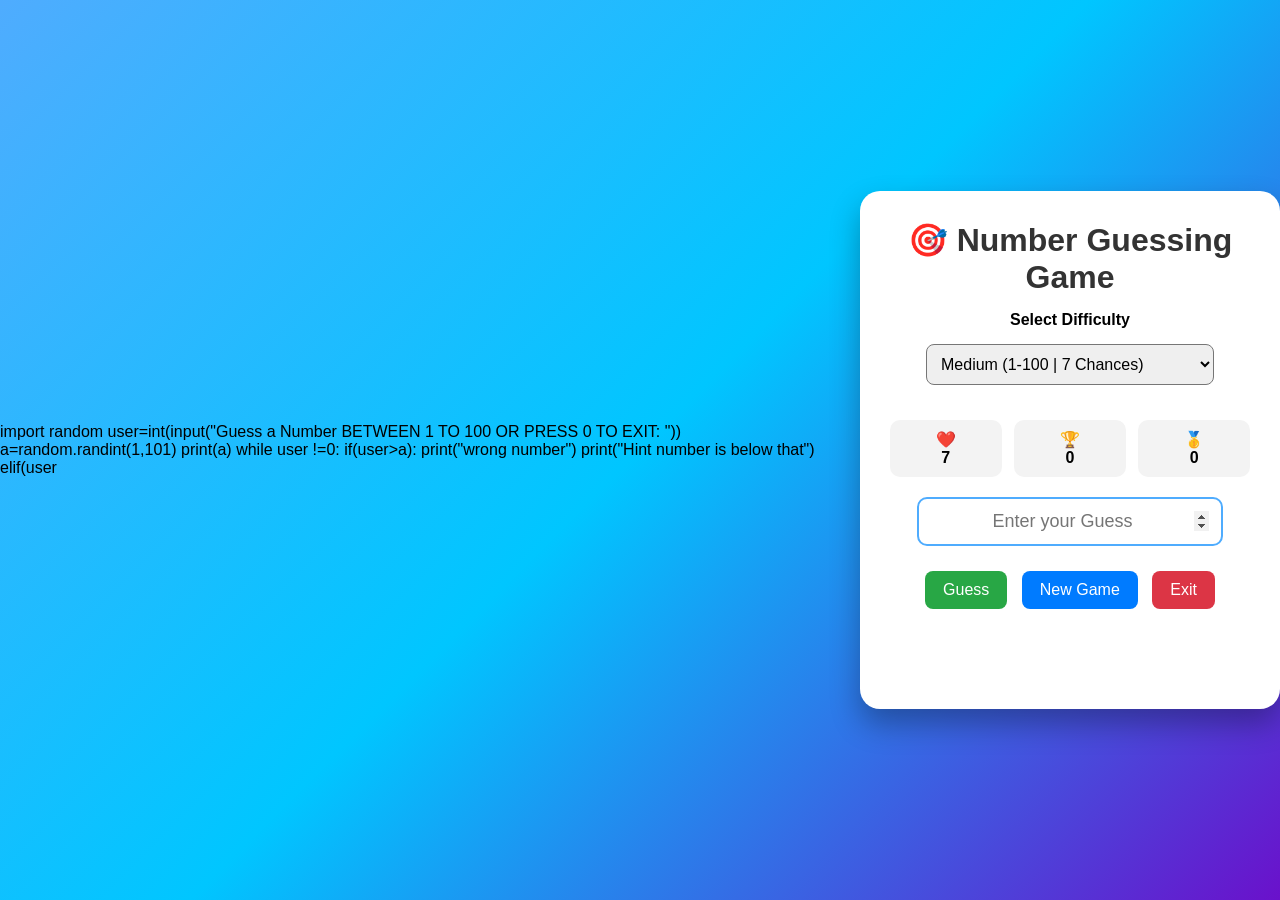
==== index.html @ 665e880b "Add files via upload My game file is added" ====
import random
user=int(input("Guess a Number BETWEEN 1 TO 100 OR PRESS 0 TO EXIT: "))
a=random.randint(1,101)
print(a)
while user !=0:
    if(user>a):
        print("wrong number")
        print("Hint number is below that")
    elif(user<a):
        print("wrong number")
        print("Hint number is above that")
    elif(user==a):
        print("hoooray!!!")
        print("congralutions you win")
        break
    user=int(input("Guess a Number BETWEEN 1 TO 100 OR PRESS 0 TO EXIT: "))
print("Thankyou for playing") 
<!DOCTYPE html>
<html lang="en">
<head>
<meta charset="UTF-8">
<meta name="viewport" content="width=device-width, initial-scale=1.0">
<title>🎯 Number Guessing Game</title>

<style>
*{
    margin:0;
    padding:0;
    box-sizing:border-box;
    font-family:'Segoe UI',sans-serif;
}

body{
    height:100vh;
    display:flex;
    justify-content:center;
    align-items:center;
    background:linear-gradient(135deg,#4facfe,#00c6ff,#6a11cb);
}

.container{
    width:420px;
    background:#fff;
    border-radius:20px;
    padding:30px;
    text-align:center;
    box-shadow:0 15px 30px rgba(0,0,0,.3);
}

h1{
    color:#333;
    margin-bottom:15px;
}

select{
    width:80%;
    padding:10px;
    border-radius:8px;
    margin:15px 0;
    font-size:16px;
}

.stats{
    display:flex;
    justify-content:space-between;
    margin:20px 0;
    font-weight:bold;
}

.stats div{
    background:#f3f3f3;
    padding:10px;
    border-radius:10px;
    width:31%;
}

input{
    width:85%;
    padding:12px;
    font-size:18px;
    text-align:center;
    border-radius:10px;
    border:2px solid #ccc;
    outline:none;
}

input:focus{
    border-color:#4facfe;
}

.buttons{
    margin-top:20px;
}

button{
    margin:5px;
    padding:10px 18px;
    border:none;
    border-radius:8px;
    color:white;
    font-size:16px;
    cursor:pointer;
    transition:.3s;
}

#guessBtn{
    background:#28a745;
}

#guessBtn:hover{
    background:#1e7e34;
}

#newBtn{
    background:#007bff;
}

#newBtn:hover{
    background:#0056b3;
}

#exitBtn{
    background:#dc3545;
}

#exitBtn:hover{
    background:#b02a37;
}

#message{
    margin-top:25px;
    min-height:40px;
    font-size:20px;
    font-weight:bold;
}

.win{
    color:green;
}

.lose{
    color:red;
}

.info{
    color:#0d6efd;
}

.warning{
    color:orange;
}
</style>

</head>
<body>

<div class="container">

<h1>🎯 Number Guessing Game</h1>

<p><b>Select Difficulty</b></p>

<select id="level">
    <option value="easy">Easy (1-50 | 10 Chances)</option>
    <option value="medium" selected>Medium (1-100 | 7 Chances)</option>
    <option value="hard">Hard (1-200 | 5 Chances)</option>
</select>

<div class="stats">

<div>
❤️<br>
<span id="chance">7</span>
</div>

<div>
🏆<br>
<span id="score">0</span>
</div>

<div>
🥇<br>
<span id="highscore">0</span>
</div>

</div>

<input
type="number"
id="guess"
placeholder="Enter your Guess">

<div class="buttons">

<button id="guessBtn">Guess</button>

<button id="newBtn">New Game</button>

<button id="exitBtn">Exit</button>

</div>

<div id="message"></div>

</div>

<script>

let randomNumber;
let maxNumber;
let chances;
let score=0;

let highScore=localStorage.getItem("highScore") || 0;

document.getElementById("highscore").innerHTML=highScore;

function startGame(){

let level=document.getElementById("level").value;

if(level==="easy"){
maxNumber=50;
chances=10;
}
else if(level==="medium"){
maxNumber=100;
chances=7;
}
else{
maxNumber=200;
chances=5;
}

randomNumber=Math.floor(Math.random()*maxNumber)+1;

document.getElementById("chance").innerHTML=chances;

document.getElementById("guess").value="";
document.getElementById("guess").disabled=false;

document.getElementById("guessBtn").disabled=false;

document.getElementById("message").innerHTML="";

document.getElementById("guess").focus();

}

startGame();

document.getElementById("guessBtn").addEventListener("click",checkGuess);

document.getElementById("newBtn").addEventListener("click",startGame);

document.getElementById("exitBtn").addEventListener("click",exitGame);

document.getElementById("level").addEventListener("change",startGame);

document.getElementById("guess").addEventListener("keypress",function(e){

if(e.key==="Enter"){

checkGuess();

}

});

function checkGuess(){

let input=document.getElementById("guess").value.trim();

if(input===""){

showMessage("⚠ Please enter a number.","warning");

return;

}

let guess=Number(input);

if(guess<1 || guess>maxNumber){

showMessage("Enter number between 1 and "+maxNumber,"warning");

return;

}

chances--;

document.getElementById("chance").innerHTML=chances;

if(guess===randomNumber){

score+=10;

document.getElementById("score").innerHTML=score;

if(score>highScore){

highScore=score;

localStorage.setItem("highScore",highScore);

document.getElementById("highscore").innerHTML=highScore;

}

showMessage("🎉 Congratulations! You guessed it!","win");

document.getElementById("guessBtn").disabled=true;

document.getElementById("guess").disabled=true;

return;

}

if(chances===0){

showMessage("💀 Game Over! Number was "+randomNumber,"lose");

document.getElementById("guessBtn").disabled=true;

document.getElementById("guess").disabled=true;

return;

}

if(guess>randomNumber){

showMessage("📉 Too High! Try a smaller number.","info");

}
else{

showMessage("📈 Too Low! Try a bigger number.","info");

}

document.getElementById("guess").value="";

document.getElementById("guess").focus();

}

function showMessage(text,cls){

let msg=document.getElementById("message");

msg.className=cls;

msg.innerHTML=text;

}

function exitGame(){

document.getElementById("guess").disabled=true;

document.getElementById("guessBtn").disabled=true;

showMessage("👋 Thanks for Playing!","info");

}

</script>

</body>
</html>
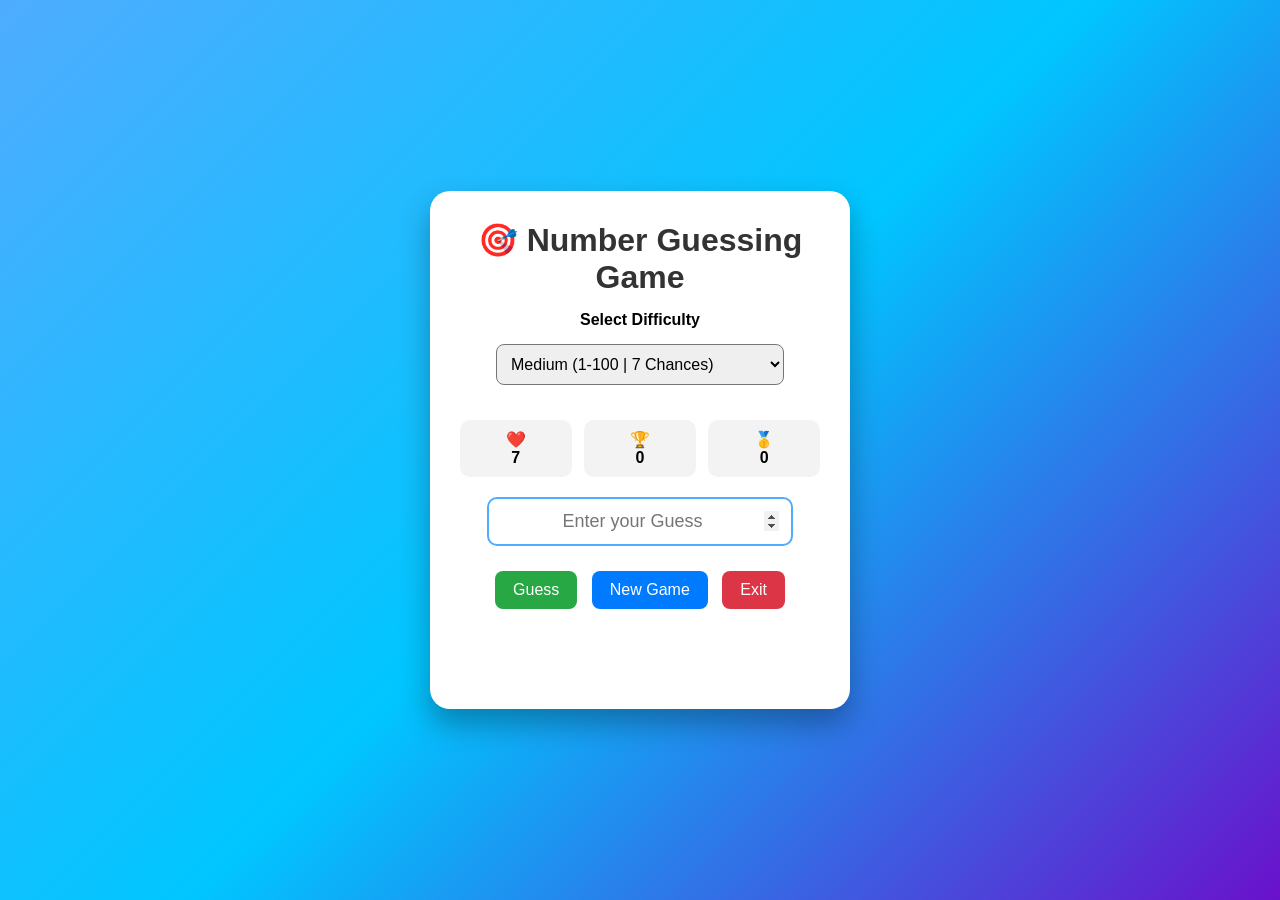
==== commit f5f2a0c4: "Comment the unwanted code" ====
--- a/index.html
+++ b/index.html
@@ -1,4 +1,4 @@
-import random
+<!-- import random
 user=int(input("Guess a Number BETWEEN 1 TO 100 OR PRESS 0 TO EXIT: "))
 a=random.randint(1,101)
 print(a)
@@ -14,7 +14,7 @@
         print("congralutions you win")
         break
     user=int(input("Guess a Number BETWEEN 1 TO 100 OR PRESS 0 TO EXIT: "))
-print("Thankyou for playing") 
+print("Thankyou for playing")  -->
 <!DOCTYPE html>
 <html lang="en">
 <head>
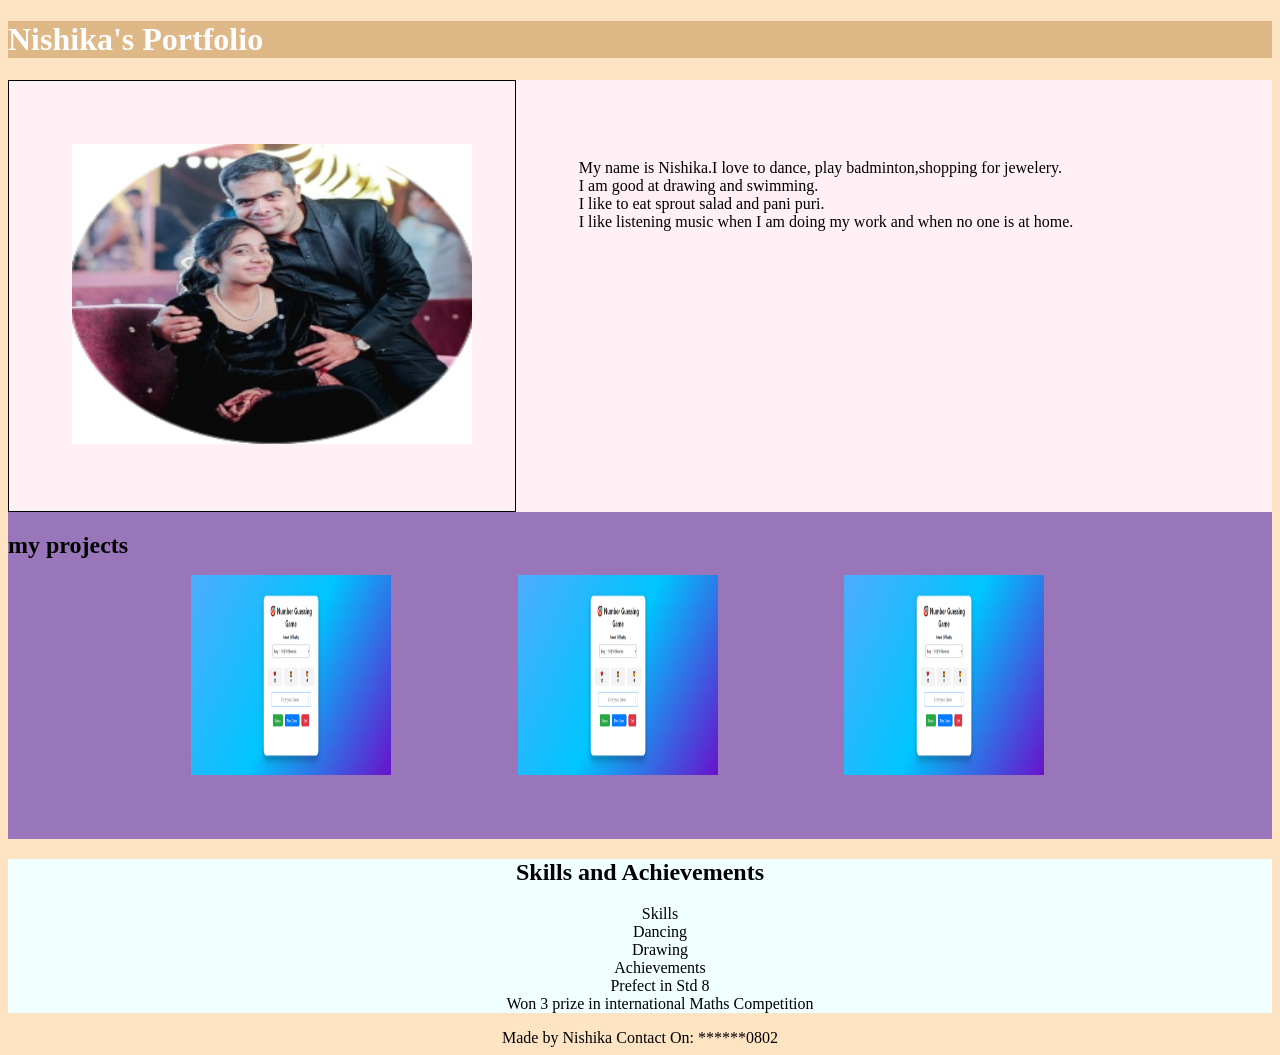
==== commit 409dfe50: "portfolio" ====
--- a/index.html
+++ b/index.html
@@ -1,374 +1,55 @@
-<!-- import random
-user=int(input("Guess a Number BETWEEN 1 TO 100 OR PRESS 0 TO EXIT: "))
-a=random.randint(1,101)
-print(a)
-while user !=0:
-    if(user>a):
-        print("wrong number")
-        print("Hint number is below that")
-    elif(user<a):
-        print("wrong number")
-        print("Hint number is above that")
-    elif(user==a):
-        print("hoooray!!!")
-        print("congralutions you win")
-        break
-    user=int(input("Guess a Number BETWEEN 1 TO 100 OR PRESS 0 TO EXIT: "))
-print("Thankyou for playing")  -->
 <!DOCTYPE html>
 <html lang="en">
 <head>
-<meta charset="UTF-8">
-<meta name="viewport" content="width=device-width, initial-scale=1.0">
-<title>🎯 Number Guessing Game</title>
-
-<style>
-*{
-    margin:0;
-    padding:0;
-    box-sizing:border-box;
-    font-family:'Segoe UI',sans-serif;
-}
-
-body{
-    height:100vh;
-    display:flex;
-    justify-content:center;
-    align-items:center;
-    background:linear-gradient(135deg,#4facfe,#00c6ff,#6a11cb);
-}
-
-.container{
-    width:420px;
-    background:#fff;
-    border-radius:20px;
-    padding:30px;
-    text-align:center;
-    box-shadow:0 15px 30px rgba(0,0,0,.3);
-}
-
-h1{
-    color:#333;
-    margin-bottom:15px;
-}
-
-select{
-    width:80%;
-    padding:10px;
-    border-radius:8px;
-    margin:15px 0;
-    font-size:16px;
-}
-
-.stats{
-    display:flex;
-    justify-content:space-between;
-    margin:20px 0;
-    font-weight:bold;
-}
-
-.stats div{
-    background:#f3f3f3;
-    padding:10px;
-    border-radius:10px;
-    width:31%;
-}
-
-input{
-    width:85%;
-    padding:12px;
-    font-size:18px;
-    text-align:center;
-    border-radius:10px;
-    border:2px solid #ccc;
-    outline:none;
-}
-
-input:focus{
-    border-color:#4facfe;
-}
-
-.buttons{
-    margin-top:20px;
-}
-
-button{
-    margin:5px;
-    padding:10px 18px;
-    border:none;
-    border-radius:8px;
-    color:white;
-    font-size:16px;
-    cursor:pointer;
-    transition:.3s;
-}
-
-#guessBtn{
-    background:#28a745;
-}
-
-#guessBtn:hover{
-    background:#1e7e34;
-}
-
-#newBtn{
-    background:#007bff;
-}
-
-#newBtn:hover{
-    background:#0056b3;
-}
-
-#exitBtn{
-    background:#dc3545;
-}
-
-#exitBtn:hover{
-    background:#b02a37;
-}
-
-#message{
-    margin-top:25px;
-    min-height:40px;
-    font-size:20px;
-    font-weight:bold;
-}
-
-.win{
-    color:green;
-}
-
-.lose{
-    color:red;
-}
-
-.info{
-    color:#0d6efd;
-}
-
-.warning{
-    color:orange;
-}
-</style>
-
+    <meta charset="UTF-8">
+    <meta name="viewport" content="width=device-width, initial-scale=1.0">
+    <title>Document</title>
+    <link rel="stylesheet" href="portfolio.css">
 </head>
 <body>
+  <div class="navbar">
+    <h1>Nishika's Portfolio</h1>
+  </div>
+  <div class="about">
+    <div class="image">
+        <img src="Screenshot (119).png" alt="">
+    </div>
+    <div class="para">
+        <p>
+         My name is Nishika.I love to dance, play badminton,shopping for jewelery.
+         <br>I am good at drawing and swimming.
+         <br>I like to eat sprout salad and pani puri.
+         <br>I like listening music when I am doing my work and when no one is at home.
+        </p>
+    </div>
+  </div>
+  <div class="projects">
+    <h2>my projects</h2>
+    <div class="project-card1">
+        <img src="Screenshot (120).png" alt="" height="200px" width="200px">
+    </div>
+    <div class="project-card2">
+        <img src="Screenshot (120).png" alt="" height="200px" width="200px">
+    </div>
+    <div class="project-card3">
+        <img src="Screenshot (120).png" alt="" height="200px" width="200px">
+    </div>
+  </div>
+  <div class="skills">
+    <h2>Skills and Achievements</h2>
+    <ul type="none">
+        <li>Skills</li>
+        <li>Dancing</li>
+        <li>Drawing</li>
 
-<div class="container">
-
-<h1>🎯 Number Guessing Game</h1>
-
-<p><b>Select Difficulty</b></p>
-
-<select id="level">
-    <option value="easy">Easy (1-50 | 10 Chances)</option>
-    <option value="medium" selected>Medium (1-100 | 7 Chances)</option>
-    <option value="hard">Hard (1-200 | 5 Chances)</option>
-</select>
-
-<div class="stats">
-
-<div>
-❤️<br>
-<span id="chance">7</span>
-</div>
-
-<div>
-🏆<br>
-<span id="score">0</span>
-</div>
-
-<div>
-🥇<br>
-<span id="highscore">0</span>
-</div>
-
-</div>
-
-<input
-type="number"
-id="guess"
-placeholder="Enter your Guess">
-
-<div class="buttons">
-
-<button id="guessBtn">Guess</button>
-
-<button id="newBtn">New Game</button>
-
-<button id="exitBtn">Exit</button>
-
-</div>
-
-<div id="message"></div>
-
-</div>
-
-<script>
-
-let randomNumber;
-let maxNumber;
-let chances;
-let score=0;
-
-let highScore=localStorage.getItem("highScore") || 0;
-
-document.getElementById("highscore").innerHTML=highScore;
-
-function startGame(){
-
-let level=document.getElementById("level").value;
-
-if(level==="easy"){
-maxNumber=50;
-chances=10;
-}
-else if(level==="medium"){
-maxNumber=100;
-chances=7;
-}
-else{
-maxNumber=200;
-chances=5;
-}
-
-randomNumber=Math.floor(Math.random()*maxNumber)+1;
-
-document.getElementById("chance").innerHTML=chances;
-
-document.getElementById("guess").value="";
-document.getElementById("guess").disabled=false;
-
-document.getElementById("guessBtn").disabled=false;
-
-document.getElementById("message").innerHTML="";
-
-document.getElementById("guess").focus();
-
-}
-
-startGame();
-
-document.getElementById("guessBtn").addEventListener("click",checkGuess);
-
-document.getElementById("newBtn").addEventListener("click",startGame);
-
-document.getElementById("exitBtn").addEventListener("click",exitGame);
-
-document.getElementById("level").addEventListener("change",startGame);
-
-document.getElementById("guess").addEventListener("keypress",function(e){
-
-if(e.key==="Enter"){
-
-checkGuess();
-
-}
-
-});
-
-function checkGuess(){
-
-let input=document.getElementById("guess").value.trim();
-
-if(input===""){
-
-showMessage("⚠ Please enter a number.","warning");
-
-return;
-
-}
-
-let guess=Number(input);
-
-if(guess<1 || guess>maxNumber){
-
-showMessage("Enter number between 1 and "+maxNumber,"warning");
-
-return;
-
-}
-
-chances--;
-
-document.getElementById("chance").innerHTML=chances;
-
-if(guess===randomNumber){
-
-score+=10;
-
-document.getElementById("score").innerHTML=score;
-
-if(score>highScore){
-
-highScore=score;
-
-localStorage.setItem("highScore",highScore);
-
-document.getElementById("highscore").innerHTML=highScore;
-
-}
-
-showMessage("🎉 Congratulations! You guessed it!","win");
-
-document.getElementById("guessBtn").disabled=true;
-
-document.getElementById("guess").disabled=true;
-
-return;
-
-}
-
-if(chances===0){
-
-showMessage("💀 Game Over! Number was "+randomNumber,"lose");
-
-document.getElementById("guessBtn").disabled=true;
-
-document.getElementById("guess").disabled=true;
-
-return;
-
-}
-
-if(guess>randomNumber){
-
-showMessage("📉 Too High! Try a smaller number.","info");
-
-}
-else{
-
-showMessage("📈 Too Low! Try a bigger number.","info");
-
-}
-
-document.getElementById("guess").value="";
-
-document.getElementById("guess").focus();
-
-}
-
-function showMessage(text,cls){
-
-let msg=document.getElementById("message");
-
-msg.className=cls;
-
-msg.innerHTML=text;
-
-}
-
-function exitGame(){
-
-document.getElementById("guess").disabled=true;
-
-document.getElementById("guessBtn").disabled=true;
-
-showMessage("👋 Thanks for Playing!","info");
-
-}
-
-</script>
-
+        <li>Achievements</li>
+        <li>Prefect in Std 8</li>
+        <li>Won 3 prize in international Maths Competition</li>
+    </ul>
+  </div>
+  <div class="footer">
+ Made by Nishika
+ Contact On: ******0802
+ </div>
 </body>
-</html>
+</html>
--- a/portfolio.css
+++ b/portfolio.css
@@ -0,0 +1,46 @@
+body{
+background-color: bisque;
+}
+.navbar{
+background-color: burlywood;
+color: white
+}
+.about{
+    background-color: lavenderblush;
+    display: flex;
+}
+.about .image{
+   width: 30%;
+   border: 1px solid black;
+   /* padding-right: 5%; */
+   padding:5%;
+
+}
+.image img{
+    height: 300px;
+    width:400px;
+
+}
+.para{
+    padding: 5%;
+}
+.projects{
+    display: flex;
+background-color: rgb(153, 117, 186);
+}
+.project-card1,.project-card2,.project-card3{
+    width: 200px;
+    height: 200px;
+    margin:5%;
+    background-color: bisque;
+}
+
+.skills {
+ background-color: azure; 
+ text-align: center; 
+}
+
+.footer{
+    text-align: center;
+   
+}
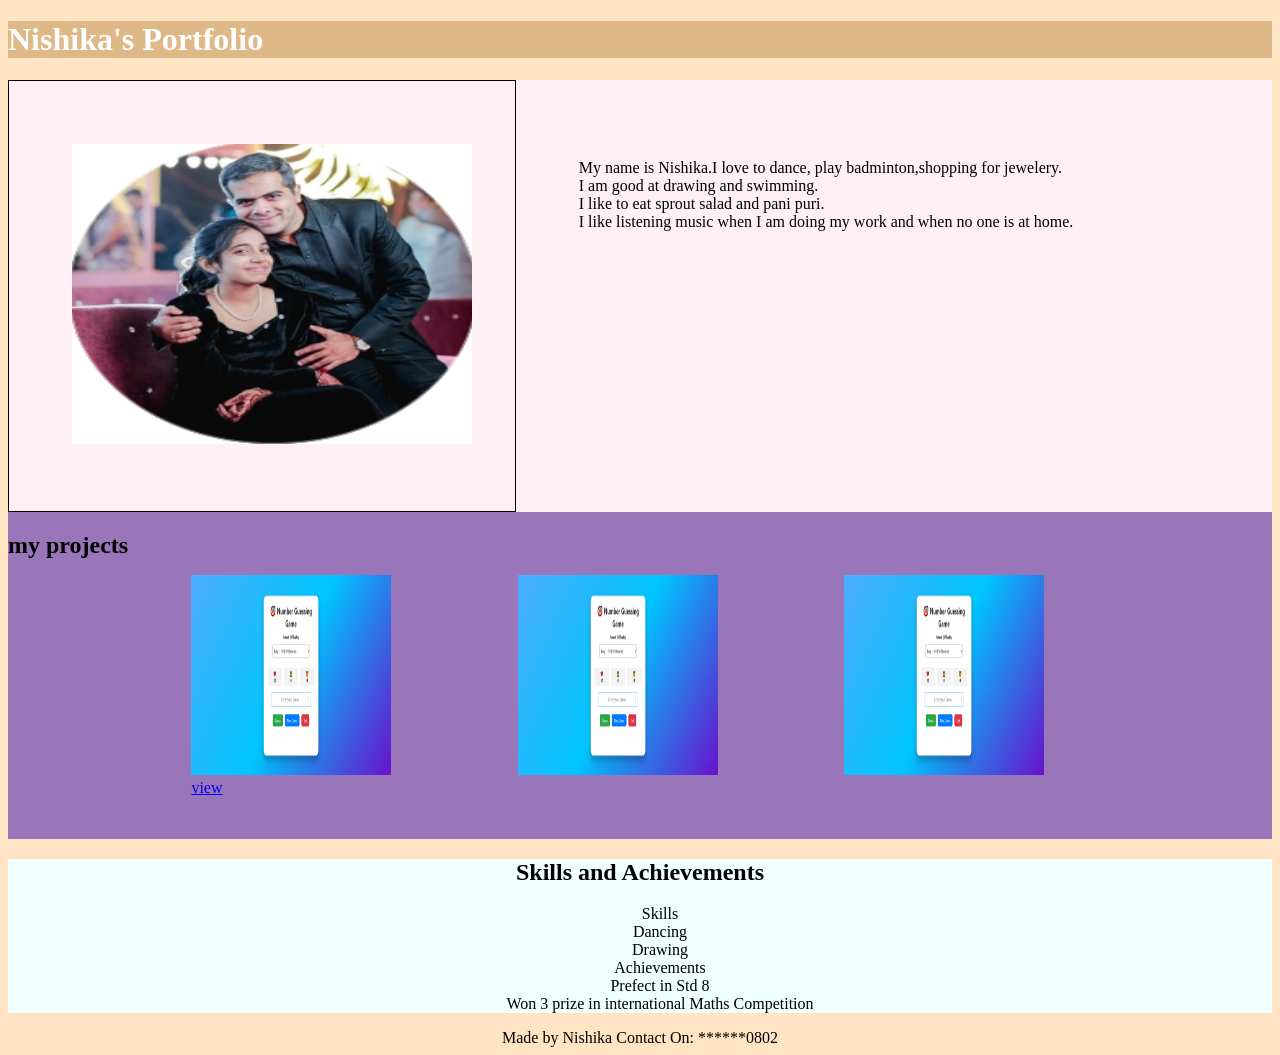
==== commit 10fcfd20: "Fix HTML structure and add project link" ====
--- a/index.html
+++ b/index.html
@@ -27,6 +27,7 @@
     <h2>my projects</h2>
     <div class="project-card1">
         <img src="Screenshot (120).png" alt="" height="200px" width="200px">
+        <a href="game.html"> view </a>
     </div>
     <div class="project-card2">
         <img src="Screenshot (120).png" alt="" height="200px" width="200px">
@@ -52,4 +53,4 @@
  Contact On: ******0802
  </div>
 </body>
-</html>+</html>
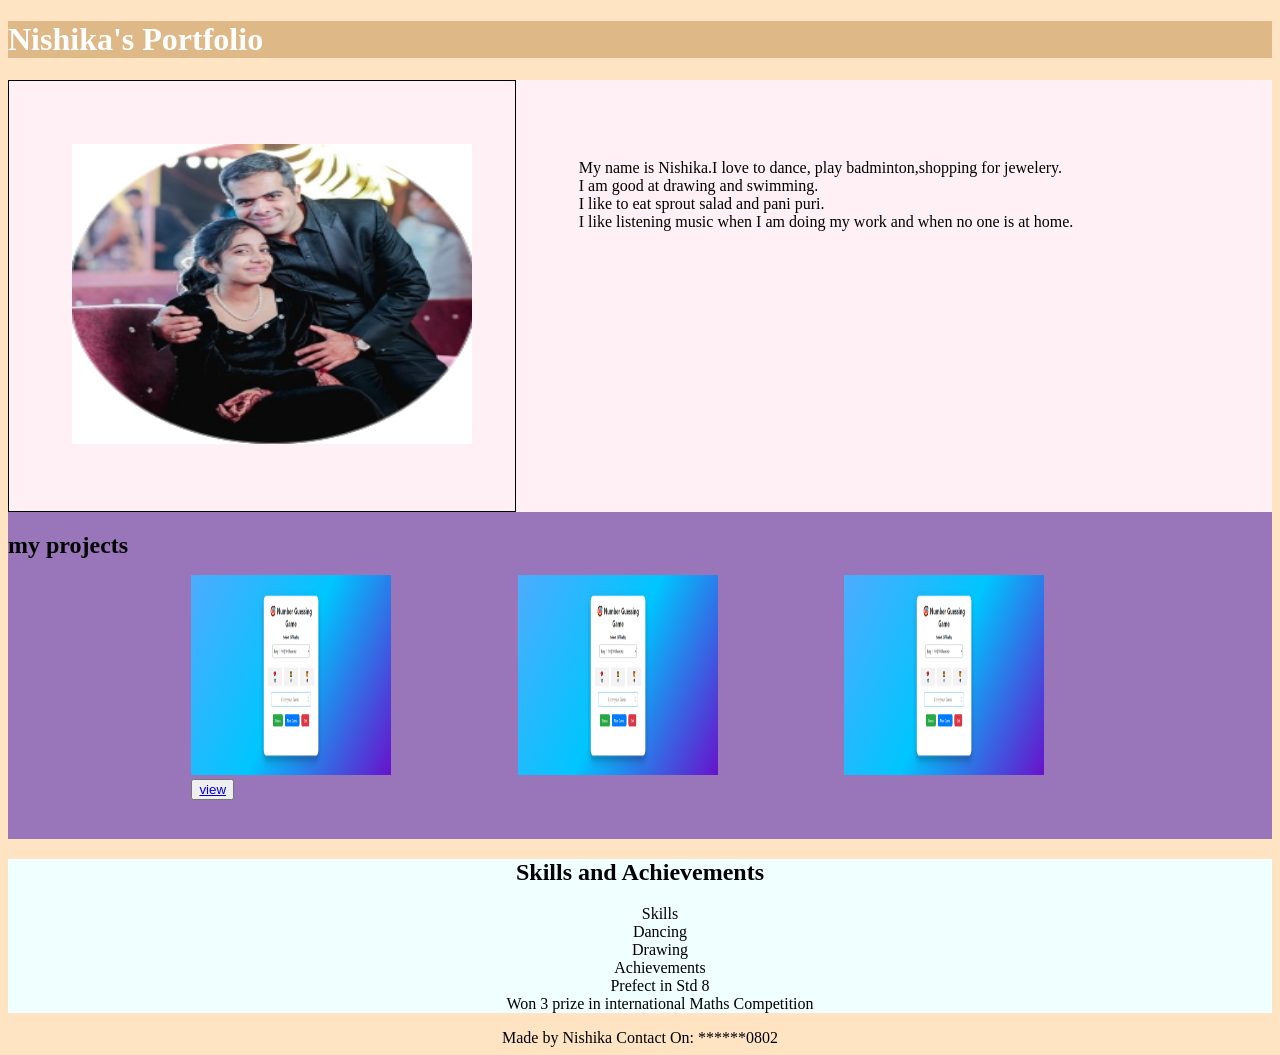
==== commit 59ea5743: "Update index.html" ====
--- a/index.html
+++ b/index.html
@@ -27,8 +27,9 @@
     <h2>my projects</h2>
     <div class="project-card1">
         <img src="Screenshot (120).png" alt="" height="200px" width="200px">
-        <a href="game.html"> view </a>
-    </div>
+       <button> <a href="game.html"> view </a>
+   </button>
+         </div>
     <div class="project-card2">
         <img src="Screenshot (120).png" alt="" height="200px" width="200px">
     </div>
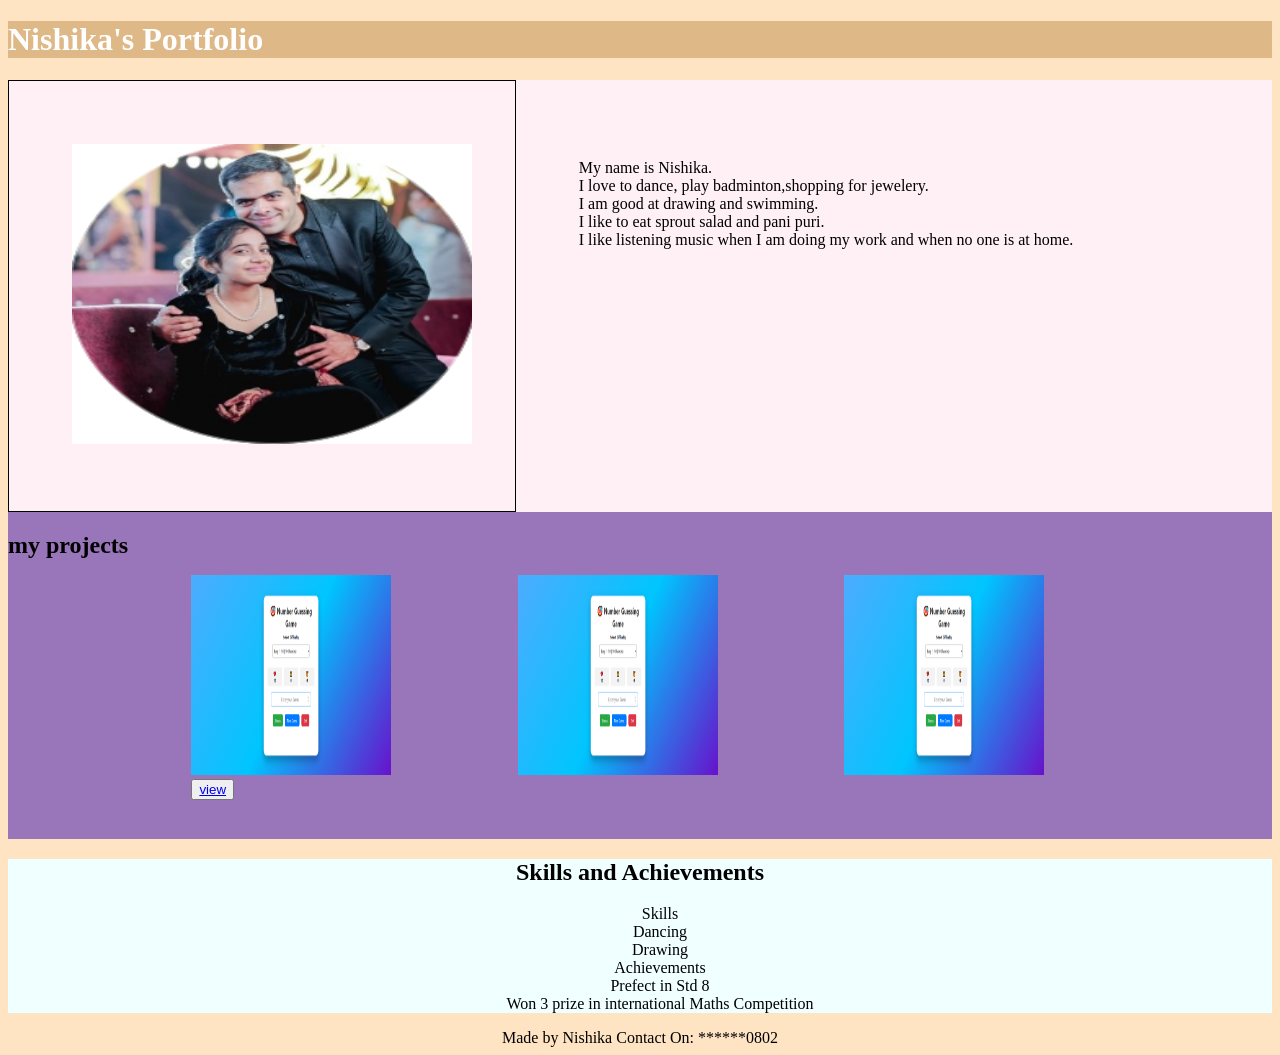
==== commit 710cc806: "Fix HTML formatting and structure" ====
--- a/index.html
+++ b/index.html
@@ -3,7 +3,7 @@
 <head>
     <meta charset="UTF-8">
     <meta name="viewport" content="width=device-width, initial-scale=1.0">
-    <title>Document</title>
+    <title>My Portfolio</title>
     <link rel="stylesheet" href="portfolio.css">
 </head>
 <body>
@@ -16,7 +16,8 @@
     </div>
     <div class="para">
         <p>
-         My name is Nishika.I love to dance, play badminton,shopping for jewelery.
+         My name is Nishika.
+            <br>I love to dance, play badminton,shopping for jewelery.
          <br>I am good at drawing and swimming.
          <br>I like to eat sprout salad and pani puri.
          <br>I like listening music when I am doing my work and when no one is at home.
@@ -27,7 +28,7 @@
     <h2>my projects</h2>
     <div class="project-card1">
         <img src="Screenshot (120).png" alt="" height="200px" width="200px">
-       <button> <a href="game.html"> view </a>
+       <button> <a href="game.html" target="_blank"> view </a>
    </button>
          </div>
     <div class="project-card2">
